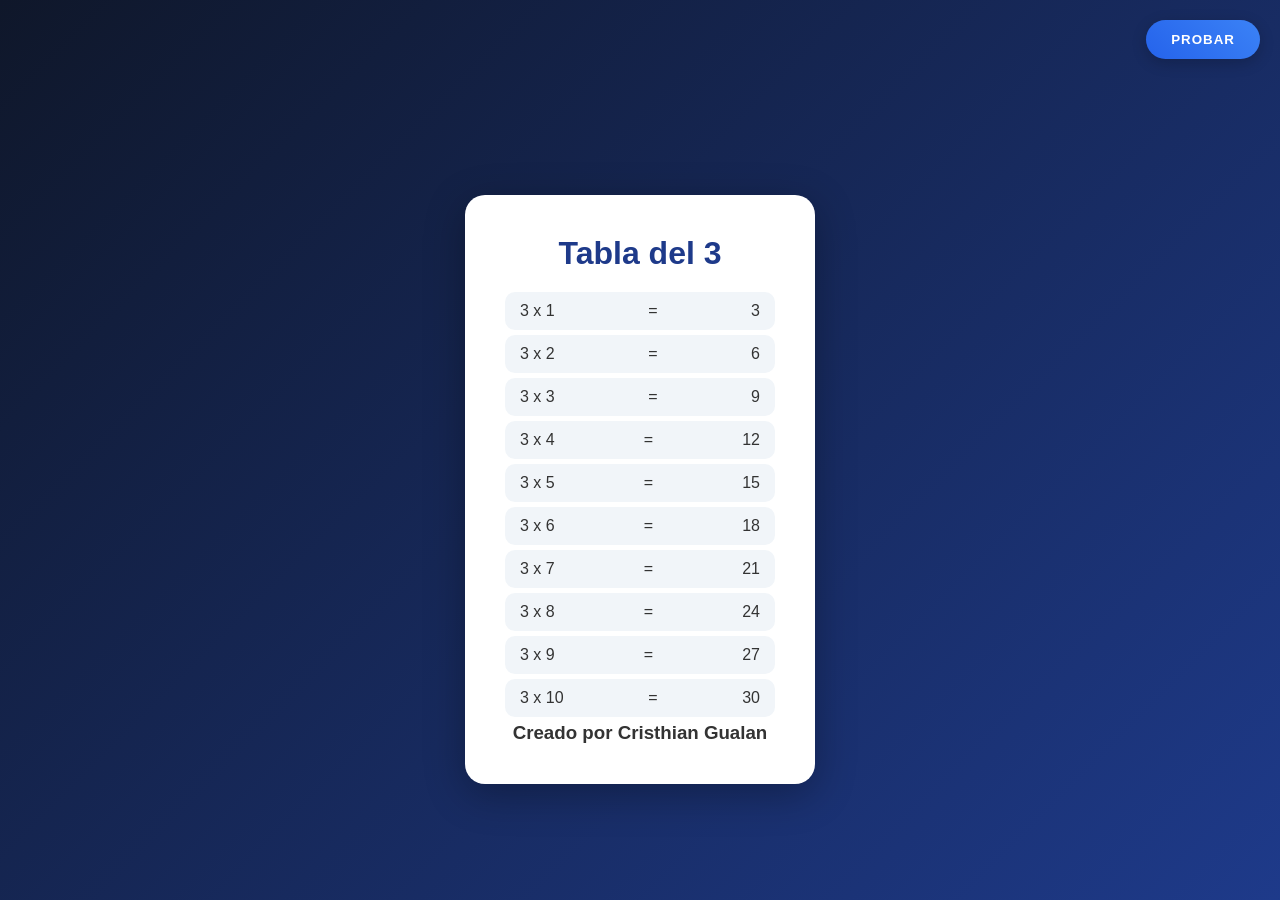
==== tablas/index.html @ 8f0d0539 "Se crea carpeta tablas con archivos multiplicar" ====
<!DOCTYPE html>
<html lang="es">

<head>
    <meta charset="UTF-8">
    <meta name="viewport" content="width=device-width, initial-scale=1.0">
    <title>Tabla del 3 - Programación</title>
    <link rel="stylesheet" href="multiplicar.css">
    <script src="multiplicar.js"></script>
</head>

<body>

    <header class="header">
        <button class="btn-probar" onclick="generarTablas()">PROBAR</button>
    </header>

    <main class="container">
        <h1>Tabla del 3</h1>

        <div class="tabla-container" id="contenedorTabla">
            <div class="fila"><span>3 x 1</span> <span>=</span> <span>3</span></div>
            <div class="fila"><span>3 x 2</span> <span>=</span> <span>6</span></div>
            <div class="fila"><span>3 x 3</span> <span>=</span> <span>9</span></div>
            <div class="fila"><span>3 x 4</span> <span>=</span> <span>12</span></div>
            <div class="fila"><span>3 x 5</span> <span>=</span> <span>15</span></div>
            <div class="fila"><span>3 x 6</span> <span>=</span> <span>18</span></div>
            <div class="fila"><span>3 x 7</span> <span>=</span> <span>21</span></div>
            <div class="fila"><span>3 x 8</span> <span>=</span> <span>24</span></div>
            <div class="fila"><span>3 x 9</span> <span>=</span> <span>27</span></div>
            <div class="fila"><span>3 x 10</span> <span>=</span> <span>30</span></div>
        </div>

        <h3>Creado por Cristhian Gualan</h3>
    </main>

</body>

</html>
---- tablas/multiplicar.css ----
/* RESET */
* {
    margin: 0;
    padding: 0;
    box-sizing: border-box;
    font-family: 'Segoe UI', Tahoma, Geneva, Verdana, sans-serif;
}

/* BODY */
body {
    background: linear-gradient(135deg, #0f172a, #1e3a8a);
    color: #333;
    display: flex;
    flex-direction: column;
    min-height: 100vh;
}

/* HEADER */
.header {
    display: flex;
    justify-content: flex-end;
    padding: 20px;
}

/* BOTÓN DINÁMICO */
.btn-probar {
    background: linear-gradient(45deg, #2563eb, #3b82f6);
    color: white;
    border: none;
    padding: 12px 25px;
    border-radius: 30px;
    font-weight: bold;
    cursor: pointer;
    letter-spacing: 1px;
    transition: all 0.3s ease;
    box-shadow: 0 4px 15px rgba(0,0,0,0.2);
}

/* EFECTOS DEL BOTÓN */
.btn-probar:hover {
    transform: translateY(-3px) scale(1.05);
    box-shadow: 0 8px 25px rgba(0,0,0,0.3);
}

.btn-probar:active {
    transform: scale(0.95);
}

/* CONTENEDOR PRINCIPAL */
.container {
    background: white;
    margin: auto;
    padding: 40px;
    border-radius: 20px;
    width: 350px;
    text-align: center;
    box-shadow: 0 10px 40px rgba(0,0,0,0.3);
    animation: fadeIn 1s ease;
}

/* ANIMACIÓN */
@keyframes fadeIn {
    from {
        opacity: 0;
        transform: translateY(30px);
    }
    to {
        opacity: 1;
        transform: translateY(0);
    }
}

/* TÍTULO */
.container h1 {
    margin-bottom: 20px;
    color: #1e3a8a;
}

/* TABLA */
.tabla-container {
    margin-top: 15px;
}

/* FILAS */
.fila {
    display: flex;
    justify-content: space-between;
    padding: 10px 15px;
    margin: 5px 0;
    background: #f1f5f9;
    border-radius: 10px;
    transition: all 0.3s ease;
}

/* EFECTO HOVER EN FILAS */
.fila:hover {
    background: #dbeafe;
    transform: scale(1.03);
}

/* FOOTER */
footer {
    margin-top: auto;
    text-align: center;
    padding: 15px;
    color: white;
    font-size: 14px;
    opacity: 0.8;
}
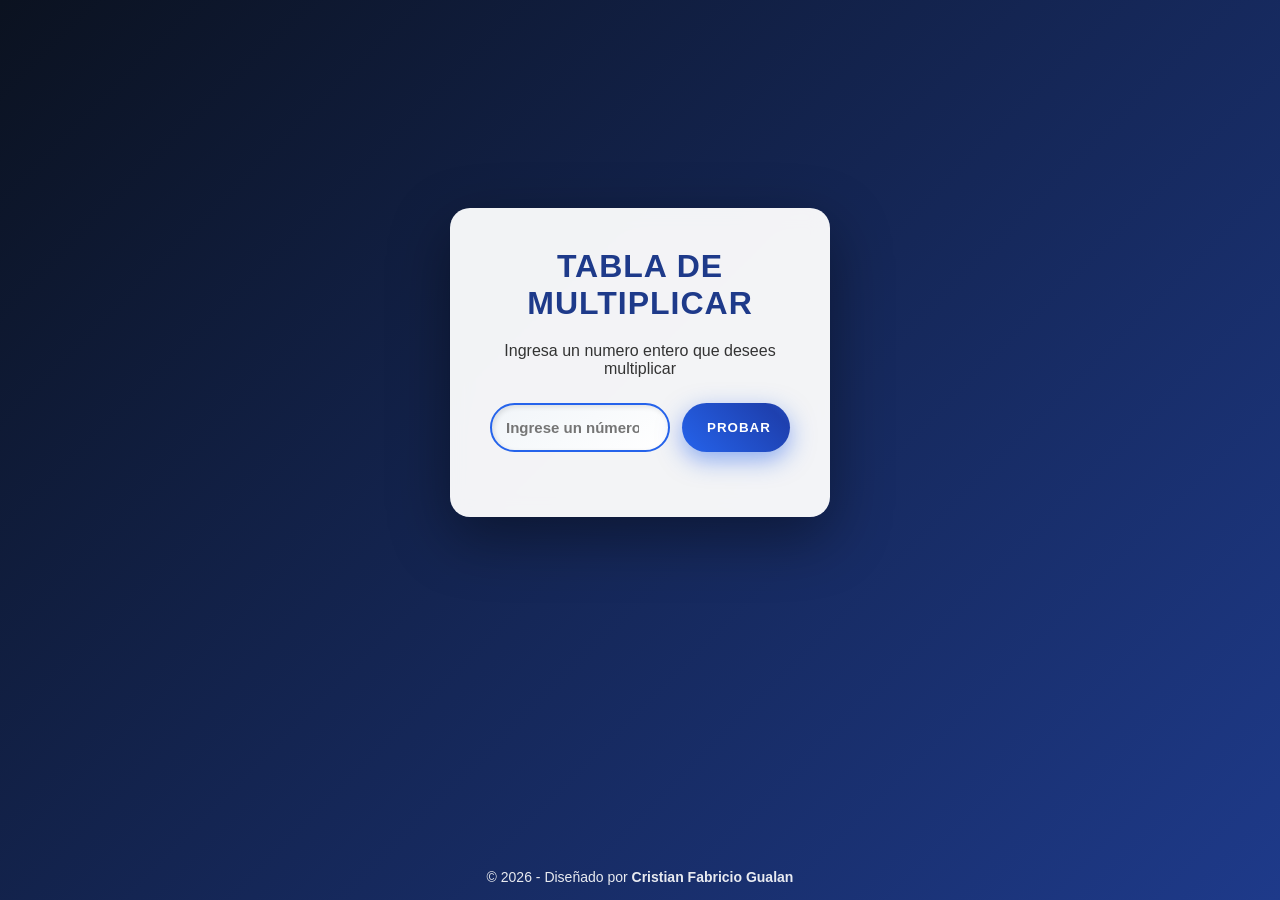
==== commit 97f0b99a: "se realizar cambios en html y se crea funciones para multiplicar cualquier numero deseado" ====
--- a/tablas/index.html
+++ b/tablas/index.html
@@ -4,7 +4,7 @@
 <head>
     <meta charset="UTF-8">
     <meta name="viewport" content="width=device-width, initial-scale=1.0">
-    <title>Tabla del 3 - Programación</title>
+    <title>Tabla de Multiplicar - Programación</title>
     <link rel="stylesheet" href="multiplicar.css">
     <script src="multiplicar.js"></script>
 </head>
@@ -12,27 +12,27 @@
 <body>
 
     <header class="header">
-        <button class="btn-probar" onclick="generarTablas()">PROBAR</button>
+
     </header>
 
     <main class="container">
-        <h1>Tabla del 3</h1>
+        <h1>TABLA DE MULTIPLICAR</h1>
+        <p>Ingresa un numero entero 
+            que desees multiplicar
+        </p>
+        <div class="control-box">
+            <input type="number" id="txtNumber" placeholder="Ingrese un número">
+            <button class="btn-probar" onclick="generarTablas()">PROBAR</button>
+        </div>
 
         <div class="tabla-container" id="contenedorTabla">
-            <div class="fila"><span>3 x 1</span> <span>=</span> <span>3</span></div>
-            <div class="fila"><span>3 x 2</span> <span>=</span> <span>6</span></div>
-            <div class="fila"><span>3 x 3</span> <span>=</span> <span>9</span></div>
-            <div class="fila"><span>3 x 4</span> <span>=</span> <span>12</span></div>
-            <div class="fila"><span>3 x 5</span> <span>=</span> <span>15</span></div>
-            <div class="fila"><span>3 x 6</span> <span>=</span> <span>18</span></div>
-            <div class="fila"><span>3 x 7</span> <span>=</span> <span>21</span></div>
-            <div class="fila"><span>3 x 8</span> <span>=</span> <span>24</span></div>
-            <div class="fila"><span>3 x 9</span> <span>=</span> <span>27</span></div>
-            <div class="fila"><span>3 x 10</span> <span>=</span> <span>30</span></div>
+            <!-- Aquí se generarán las tablas -->
         </div>
+    </main>
 
-        <h3>Creado por Cristhian Gualan</h3>
-    </main>
+    <footer>
+        © 2026 - Diseñado por <strong>Cristian Fabricio Gualan</strong>
+    </footer>
 
 </body>
 
--- a/tablas/multiplicar.css
+++ b/tablas/multiplicar.css
@@ -8,13 +8,22 @@
 
 /* BODY */
 body {
-    background: linear-gradient(135deg, #0f172a, #1e3a8a);
+    background: linear-gradient(135deg, #0b1220, #1e3a8a, #2563eb);
+    background-size: 200% 200%;
+    animation: fondoAnimado 8s ease infinite;
     color: #333;
     display: flex;
     flex-direction: column;
     min-height: 100vh;
 }
 
+/* ANIMACIÓN FONDO */
+@keyframes fondoAnimado {
+    0% { background-position: 0% 50%; }
+    50% { background-position: 100% 50%; }
+    100% { background-position: 0% 50%; }
+}
+
 /* HEADER */
 .header {
     display: flex;
@@ -22,80 +31,166 @@
     padding: 20px;
 }
 
-/* BOTÓN DINÁMICO */
+/* CONTENEDOR PRINCIPAL */
+.container {
+    background: rgba(255, 255, 255, 0.95);
+    backdrop-filter: blur(10px);
+    margin: auto;
+    padding: 40px;
+    border-radius: 20px;
+    width: 380px;
+    text-align: center;
+    box-shadow: 0 20px 60px rgba(0,0,0,0.4);
+    animation: fadeIn 1s ease;
+}
+
+/* ANIMACIÓN */
+@keyframes fadeIn {
+    from {
+        opacity: 0;
+        transform: translateY(40px);
+    }
+    to {
+        opacity: 1;
+        transform: translateY(0);
+    }
+}
+
+/* TÍTULO */
+.container h1 {
+    margin-bottom: 20px;
+    color: #1e3a8a;
+    letter-spacing: 1px;
+}
+
+/* CONTROL BOX (INPUT + BOTÓN) */
+.control-box {
+    display: flex;
+    justify-content: center;
+    gap: 12px;
+    margin: 25px 0;
+}
+
+/* INPUT LLAMATIVO */
+#txtNumber {
+    padding: 14px;
+    border-radius: 30px;
+    border: 2px solid #2563eb;
+    outline: none;
+    font-size: 15px;
+    width: 180px;
+    background: linear-gradient(145deg, #f1f5f9, #ffffff);
+    text-align: center;
+    font-weight: bold;
+    transition: all 0.3s ease;
+    box-shadow: inset 2px 2px 5px rgba(0,0,0,0.1);
+}
+
+/* EFECTO INPUT */
+#txtNumber:focus {
+    transform: scale(1.05);
+    border-color: #1e40af;
+    box-shadow: 0 0 15px rgba(37,99,235,0.6);
+}
+
+/* BOTÓN EMPRESARIAL PRO */
 .btn-probar {
-    background: linear-gradient(45deg, #2563eb, #3b82f6);
+    position: relative;
+    overflow: hidden;
+    background: linear-gradient(45deg, #2563eb, #1e40af, #3b82f6);
+    background-size: 200%;
     color: white;
     border: none;
-    padding: 12px 25px;
+    padding: 16px 25px;
     border-radius: 30px;
     font-weight: bold;
     cursor: pointer;
     letter-spacing: 1px;
     transition: all 0.3s ease;
-    box-shadow: 0 4px 15px rgba(0,0,0,0.2);
-}
-
-/* EFECTOS DEL BOTÓN */
+    box-shadow: 0 8px 25px rgba(37,99,235,0.5);
+}
+
+/* EFECTO HOVER */
 .btn-probar:hover {
-    transform: translateY(-3px) scale(1.05);
-    box-shadow: 0 8px 25px rgba(0,0,0,0.3);
-}
-
+    transform: translateY(-5px) scale(1.07);
+    background-position: right;
+    box-shadow: 0 12px 35px rgba(37,99,235,0.7);
+}
+
+/* EFECTO CLICK */
 .btn-probar:active {
     transform: scale(0.95);
 }
 
-/* CONTENEDOR PRINCIPAL */
-.container {
-    background: white;
-    margin: auto;
-    padding: 40px;
-    border-radius: 20px;
-    width: 350px;
-    text-align: center;
-    box-shadow: 0 10px 40px rgba(0,0,0,0.3);
-    animation: fadeIn 1s ease;
+/* EFECTO BRILLO */
+.btn-probar::before {
+    content: "";
+    position: absolute;
+    top: 0;
+    left: -100%;
+    width: 100%;
+    height: 100%;
+    background: linear-gradient(120deg, transparent, rgba(255,255,255,0.6), transparent);
+    transition: 0.5s;
+}
+
+.btn-probar:hover::before {
+    left: 100%;
+}
+
+/* TABLA */
+.tabla-container {
+    margin-top: 20px;
+}
+
+/* FILAS LLAMATIVAS */
+.fila {
+    display: flex;
+    justify-content: space-between;
+    padding: 14px 18px;
+    margin: 10px 0;
+    border-radius: 12px;
+    font-weight: bold;
+    color: #1e293b;
+    background: linear-gradient(135deg, #dbeafe, #bfdbfe);
+    box-shadow: 0 4px 10px rgba(0,0,0,0.1);
+    transition: all 0.3s ease;
+    opacity: 0;
+    transform: translateY(20px);
+    animation: aparecer 0.5s forwards;
+}
+
+/* EFECTO ALTERNADO (PRO) */
+.fila:nth-child(even) {
+    background: linear-gradient(135deg, #bfdbfe, #93c5fd);
+}
+
+/* RETARDO */
+.fila:nth-child(1) { animation-delay: 0.1s; }
+.fila:nth-child(2) { animation-delay: 0.2s; }
+.fila:nth-child(3) { animation-delay: 0.3s; }
+.fila:nth-child(4) { animation-delay: 0.4s; }
+.fila:nth-child(5) { animation-delay: 0.5s; }
+.fila:nth-child(6) { animation-delay: 0.6s; }
+.fila:nth-child(7) { animation-delay: 0.7s; }
+.fila:nth-child(8) { animation-delay: 0.8s; }
+.fila:nth-child(9) { animation-delay: 0.9s; }
+.fila:nth-child(10) { animation-delay: 1s; }
+
+/* HOVER FILAS */
+.fila:hover {
+    transform: scale(1.05);
+    background: linear-gradient(135deg, #60a5fa, #3b82f6);
+    color: white;
+    box-shadow: 0 8px 20px rgba(0,0,0,0.3);
 }
 
 /* ANIMACIÓN */
-@keyframes fadeIn {
-    from {
-        opacity: 0;
-        transform: translateY(30px);
-    }
+@keyframes aparecer {
     to {
         opacity: 1;
         transform: translateY(0);
     }
-}
-
-/* TÍTULO */
-.container h1 {
-    margin-bottom: 20px;
-    color: #1e3a8a;
-}
-
-/* TABLA */
-.tabla-container {
-    margin-top: 15px;
-}
-
-/* FILAS */
-.fila {
-    display: flex;
-    justify-content: space-between;
-    padding: 10px 15px;
-    margin: 5px 0;
-    background: #f1f5f9;
-    border-radius: 10px;
-    transition: all 0.3s ease;
-}
-
-/* EFECTO HOVER EN FILAS */
-.fila:hover {
-    background: #dbeafe;
-    transform: scale(1.03);
 }
 
 /* FOOTER */
@@ -105,5 +200,5 @@
     padding: 15px;
     color: white;
     font-size: 14px;
-    opacity: 0.8;
+    opacity: 0.9;
 }
